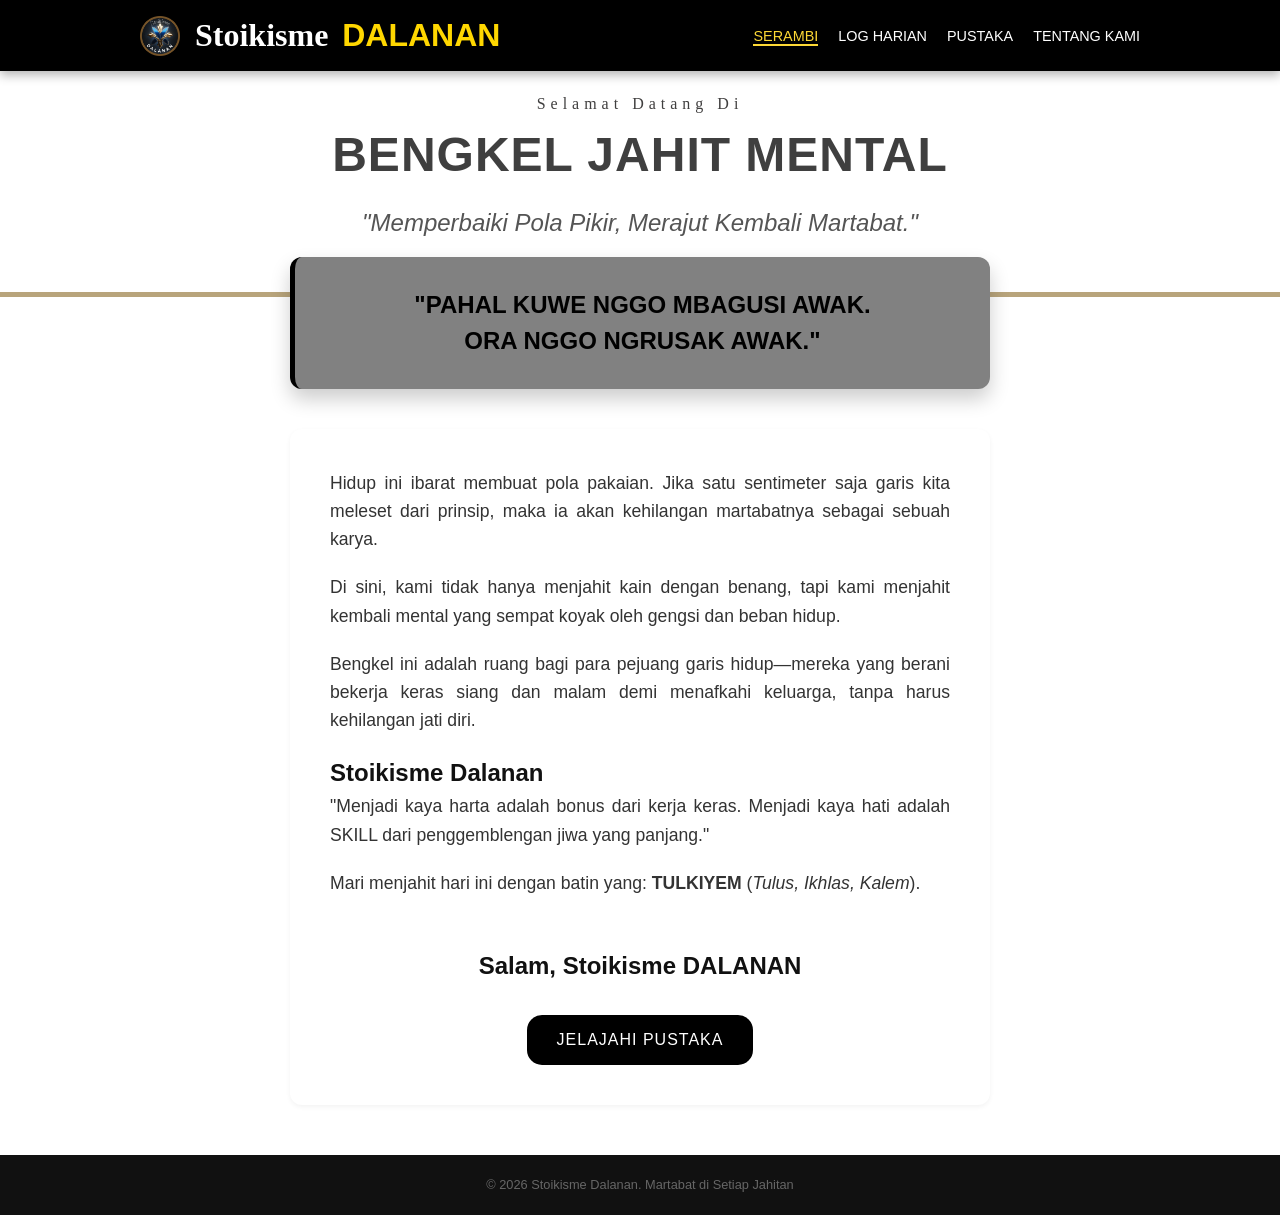
==== index.html @ 7697ca9e "Add files via upload" ====
<!DOCTYPE html>
<html lang="id">

<head>
    <meta charset="UTF-8">
    <meta name="viewport" content="width=device-width, initial-scale=1.0, maximum-scale=1.0, user-scalable=no">
    <title>Stoikisme Dalanan | Bengkel Jahit Mental</title>

    <link rel="stylesheet" type="text/css" href="style.css">
    <meta name="google-site-verification" content="pdE9gzT2qk3ti4TrLDhTIO6VuDrYccguMJ1fWuWMuR0" />
</head>

<header class="header-content">
    <div class="container header-content">
        <div class="logo">
            <img src="gudang/NEW-LOGO.png" alt="Logo">
            <h1><span class="latin">Stoikisme</span> <span class="dalanan">DALANAN</span></h1>
        </div>
        <nav>
            <ul>
                <li><a href="index.html" class="active">SERAMBI</a></li>
                <li><a href="log-harian.html">LOG HARIAN</a></li>
                <li><a href="pustaka.html">PUSTAKA</a></li>
                <li><a href="tentang-kami.html">TENTANG KAMI</a></li>
            </ul>
        </nav>
    </div>
</header>

<body>
    <section class="hero">
        <div class="container">
            <p style="font-family: 'BernhardTango', serif;
            text-transform: capitalize; color: #403f3f; letter-spacing: 5px;">Selamat Datang Di</p>
            <h2>BENGKEL JAHIT MENTAL</h2>
            <p class="tagline">"Memperbaiki Pola Pikir, Merajut Kembali Martabat."</p>
        </div>
    </section>

    <div class="container">
        <div class="filosofi-box">
            <h3>"PAHAL KUWE NGGO MBAGUSI AWAK.<br>ORA NGGO NGRUSAK AWAK."</h3>
        </div>

        <div class="konten-naskah">
            <p>Hidup ini ibarat membuat pola pakaian. Jika satu sentimeter saja garis kita meleset dari prinsip, maka ia
                akan kehilangan martabatnya sebagai sebuah karya.</p>

            <p>Di sini, kami tidak hanya menjahit kain dengan benang, tapi kami menjahit kembali mental yang sempat
                koyak oleh gengsi dan beban hidup.</p>

            <p>Bengkel ini adalah ruang bagi para pejuang garis hidup—mereka yang berani bekerja keras siang dan malam
                demi menafkahi keluarga, tanpa harus kehilangan jati diri.</p>

            <div class="hero-text">
                <h2>Stoikisme Dalanan</h2>
                <p>"Menjadi kaya harta adalah bonus dari kerja keras. Menjadi kaya hati adalah SKILL dari penggemblengan
                    jiwa yang panjang."</p>
                <p>Mari menjahit hari ini dengan batin yang: <strong>TULKIYEM</strong> (<em>Tulus, Ikhlas, Kalem</em>).</p>
            </div>

            <div class="salam">
                <h5>Salam, Stoikisme DALANAN</h5>
            </div>

            <a href="pustaka.html" class="btn-jelajah">JELAJAHI PUSTAKA</a>
        </div>
    </div>
    <button onclick="mumbul()" id="btnMumbul" title="Bali ming nduwur">
        &#8593;
    </button>
    <footer>
        <p>&copy; 2026 Stoikisme Dalanan. Martabat di Setiap Jahitan</p>
    </footer>

    <script src="script.js"></script>

</body>
---- style.css ----
* {
    margin: 0;
    padding: 0;
    box-sizing: border-box;
}

body {
    font-family: 'Segoe UI', Tahoma, Geneva, Verdana, sans-serif;
    background-color: #fff;
    color: #111;
    line-height: 1.6;
}

/* CONTAINER */
.container {
    width: 90%;
    max-width: 1000px;
    margin: 0 auto;
}

/* HEADER - GARIS MARTABAT */
header {
    background-color: #000;
    color: #fff;
    padding: 10px 0;
    position: sticky;
    top: 0;
    z-index: 1000;
    box-shadow: 0 4px 10px rgba(0, 0, 0, 0.3);
}

.header-content {
    display: flex;
    justify-content: space-between;
    align-items: center;
}

/* TAMBAHAN KHUSUS LOGO */
.logo {
    display: flex;
    align-items: center;
    gap: 15px;
}

.logo img {
    height: 40px;
    width: auto;
    object-fit: contain;
}

.logo h1 .latin {
    font-family: 'BernhardTango BT', serif;
    text-transform: capitalize;
    font-size: 2rem;
    color: #fff;
    margin-right: 5px;
    letter-spacing: 0;
}

.logo h1 span:last-child {
    font-family: 'Oswald', sans-serif;
    color: #ffd700;
    font-weight: bold;
    font-size: 2rem;
}

nav ul {
    list-style: none;
    display: flex;
    gap: 20px;
}

nav ul li a {
    text-decoration: none;
    color: #fff;
    font-family: 'Oswald', sans-serif;
    font-size: 0.9rem;
    transition: 0.3s;
}

nav ul li a:hover,
nav ul li a.active {
    color: #fdd835;
    border-bottom: 2px solid #fdd835;
}

/* HERO SECTION - TAMPILAN UTAMA */
.hero {
    background-color: #fff;
    text-align: center;
    padding: 20px 20px;
    border-bottom: 5px solid #b8a47b;
}

.hero h2 {
    font-family: 'Oswald', sans-serif;
    font-size: 3rem;
    color: #3f3f3f;
    text-transform: uppercase;
    margin-bottom: 10px;
    letter-spacing: 1px;
}

.hero p.tagline {
    font-size: 1.5rem; /* Fix: Spasi mbalelo wis ilang */
    color: #555555;
    font-style: italic;
    margin-bottom: 30px;
}

/* KOTAK FILOSOFI */
.filosofi-box {
    background-color: #818181;
    color: #fff;
    padding: 30px;
    margin: -40px auto 40px;
    max-width: 700px;
    position: relative;
    box-shadow: 0 10px 20px rgba(0, 0, 0, 0.2);
    border-left: 5px solid #000;
    border-radius: 12px;
}

.filosofi-box h3 {
    font-family: 'Oswald', sans-serif;
    font-size: 1.5rem;
    text-align: center;
    line-height: 1.5;
    color: #000;
}

/* NASKAH UTAMA */
.konten-naskah {
    max-width: 700px;
    margin: 0 auto;
    border-radius: 12px;
    text-align: justify;
    background: #fff;
    box-shadow: 0 2px 5px rgba(0, 0, 0, 0.05);
    padding: 40px; /* Fix: Padding dobel wis dadi siji */
}

.konten-naskah p {
    margin-bottom: 20px;
    font-size: 1.1rem;
    color: #333;
}

.tulkiyem {
    text-align: center;
    font-weight: bold;
    font-family: 'Oswald', sans-serif;
    font-size: 1.2rem;
    margin-top: 30px;
    border-top: 1px solid #ddd;
    padding-top: 20px;
}

/* TOMBOL */
.btn-jelajah {
    display: block;
    width: fit-content;
    margin: 30px auto 0;
    padding: 12px 30px;
    background-color: #000;
    color: #fff;
    text-decoration: none;
    font-family: 'Oswald', sans-serif;
    letter-spacing: 1px;
    transition: 0.3s;
    border-radius: 15px;
}

.btn-jelajah:hover {
    background-color: #ffd700;
}

.bingkai-kata {
    background: #ffffff;
    border: 2px solid #FFD700;
    border-radius: 12px;
    padding: 30px 60px 30px 60px;
    max-width: 80%;
    margin: 30px auto 50px auto; /* Fix: Ringkes lan ora tumpang tindhih */
    box-shadow: 0 6px 20px rgba(0, 0, 0, 0.06);
    text-align: center;
}

.header-kata {
    color: #ccac00;
    font-size: 20px;
    letter-spacing: 4px;
    text-transform: uppercase;
    font-weight: bold;
    margin-bottom: 20px;
}

.kata-motivasi {
    color: #111111;
    font-size: 20px;
    font-style: italic;
    line-height: 1.7;
    margin: 0 auto 15px auto;
    max-width: 85%;
}

.tanggal-kata {
    display: block;
    color: #999;
    font-size: 12px;
    letter-spacing: 1px;
}

/* KOTAK POSTINGAN */
.log-card {
    background: #fff;
    border: 1px solid #ddd;
    width: 90%;
    max-width: 900px;
    margin: 40px auto;
    border-radius: 8px;
    box-shadow: 0 4px 6px rgba(0, 0, 0, 0.05);
}

.log-header {
    background: #000;
    color: #fff;
    padding: 15px 25px;
    display: flex;
    justify-content: space-between;
    align-items: center;
    border-radius: 8px 8px 0 0;
}

.log-header h3 {
    font-family: 'Oswald', sans-serif;
    font-size: 1.2rem;
    text-transform: uppercase;
}

.log-date {
    font-size: 0.8rem;
    color: #faf7f7;
}

.log-body {
    padding: 30px;
}

.naskah-box {
    background: #f9f9f9;
    border-left: 4px solid #000;
    padding: 20px;
    margin-bottom: 25px;
    font-style: italic;
    color: #333;
}

.naskah-box p {
    text-align: justify;
    line-height: 1.7;
    font-size: 1.1rem;
    color: #333;
    margin-bottom: 20px;
}

.naskah-box strong {
    display: block;
    margin-bottom: 10px;
    color: #000;
    font-family: 'Oswald', sans-serif;
}

.cerita-mburi {
    margin-bottom: 30px;
    text-align: justify;
    font-size: 1rem;
    color: #272727;
}

/* TOMBOL TONTON */
.btn-tonton {
    display: inline-block;
    background: #d8ae05;
    color: #fff;
    text-decoration: none;
    padding: 10px 20px;
    font-family: 'Oswald', sans-serif;
    font-weight: bold;
    border-radius: 20px;
    transition: 0.3s;
}

.btn-tonton:hover {
    background: #ffd700;
    transform: scale(1.05);
}

/* PUSTAKA */
.pustaka-hero {
    background: none;
    background-position: center;
    height: 175px;
    display: flex;
    align-items: center;
    justify-content: center;
    text-align: center;
    color: #000;
    border-bottom: 5px solid #b8a47b;
}

.hero-content h2 {
    font-family: 'Oswald', sans-serif;
    font-size: 3rem;
    letter-spacing: 5px;
    text-shadow: 3px 3px 10px rgba(0, 0, 0, 0.5);
}

/* PAGE TITLE */
.page-title {
    text-align: center;
    padding: 60px 0 40px;
}

.page-title h2 {
    font-family: 'Oswald', sans-serif;
    font-size: 2.5rem;
    text-transform: uppercase;
}

/* GRID SYSTEM */
.karya-grid {
    display: grid;
    grid-template-columns: repeat(auto-fit, minmax(400px, 1fr));
    gap: 35px;
    padding: 30px;
}

.karya-card {
    display: flex;
    background: #fff;
    border: 2px solid #000;
    border-radius: 12px;
    overflow: hidden;
    height: 180px; /* Dhuwur paten nggo laptop */
    transition: all 0.4s cubic-bezier(0.165, 0.84, 0.44, 1);
    box-shadow: 0 4px 6px rgba(0, 0, 0, 0.1);
}

.karya-card:hover {
    border: 2px solid #ffd700;
    transform: translateY(-2px) scale(1.01);
    box-shadow: 0 12px 20px rgba(0, 0, 0, 0.15);
}

/* FRAME GAMBAR */
.karya-frame {
    flex: 0 0 35%;
    position: relative;
}

.slides-container {
    width: 100%;
    height: 100%;
    position: relative;
    overflow: hidden;
}

.slide {
    display: none;
    width: 100%;
    height: 100%;
    object-fit: cover;
    cursor: zoom-in;
    transition: opacity 0.3s ease;
}

.slide:hover {
    opacity: 0.9;
}

.slide.active {
    display: block;
}

/* DOTS SLIDER */
.dots-container {
    position: absolute;
    bottom: 10px;
    left: 50%;
    transform: translateX(-50%);
    display: flex;
    gap: 6px;
    z-index: 10;
    opacity: 0;
    transition: 0.3s;
    pointer-events: none;
}

.karya-frame:hover .dots-container {
    opacity: 1;
    pointer-events: auto;
}

.dot {
    width: 8px;
    height: 8px;
    background: rgba(255, 255, 255, 0.5);
    border-radius: 50%;
    cursor: pointer;
    border: 1px solid rgba(0, 0, 0, 0.3);
}

.dot.active {
    background: #ffc107;
    width: 20px;
    border-radius: 10px;
}

/* Fix: Meksa dhuwur foto melu aturan bingkai 180px neng laptop bèn ra mbleber */
.karya-grid .karya-card img,
.karya-frame img {
    width: 100%;
    height: 100%; 
    object-fit: cover;
    object-position: center;
    cursor: pointer;
}

.karya-info {
    flex: 0 0 65%;
    padding: 15px;
    display: flex;
    flex-direction: column;
    justify-content: center;
}

.karya-info h3 {
    font-family: 'Oswald', sans-serif;
    font-size: 1.3rem;
    margin-bottom: 10px;
    margin-top: 10px;
    text-transform: uppercase;
}

.karya-info p {
    font-size: 0.95rem;
    color: #555;
    margin-bottom: 10px;
    text-align: justify;
    width: 100%;
    font-style: italic;
}

.garis-marwah {
    height: 3px;
    background: linear-gradient(to right, #000, #ffd700, #000);
    width: 60%;
    margin: 15px auto;
    border-radius: 2px;
}

.label-kategori {
    color: #b9a117;
    font-weight: bold;
    font-size: 1.3rem;
    margin-top: 15px;
    margin-bottom: 10px;
    display: inline-block;
}

/* WA FLOATING */
.wa-floating {
    position: fixed;
    bottom: 30px;
    right: 30px;
    width: 60px;
    z-index: 9999;
    transition: 0.3s;
}

.wa-floating:hover {
    transform: scale(1.1);
}

/* MODAL ZOOM */
.modal-zoom {
    display: none;
    position: fixed;
    z-index: 10000;
    left: 0;
    top: 0;
    width: 100%;
    height: 100%;
    background: rgba(0, 0, 0, 0.9);
    justify-content: center;
    align-items: center;
}

.modal-content {
    max-width: 100%;
    max-height: 100vh;
    border: 5px solid #fff;
    border-radius: 10px;
}

.modal-dots-container {
    position: fixed;
    bottom: 40px;
    left: 0;
    right: 0;
    text-align: center;
    width: 100%;
    z-index: 10001;
}

.dot-modal {
    cursor: pointer;
    height: 12px;
    width: 12px;
    margin: 0 5px;
    background-color: rgba(255, 255, 255, 0.5);
    border-radius: 50%;
    display: inline-block;
    transition: all 0.3s ease;
}

.dot-modal.active,
.dot-modal:hover {
    background-color: #ffcc00;
    width: 35px;
    border-radius: 8px;
}

.close-btn {
    position: fixed;
    z-index: 10001;
    top: 20px;
    right: 30px;
    color: #ffcc00;
    font-size: 40px;
    padding: 10px;
    cursor: pointer;
}

.close-btn:hover {
    color: #c21717;
    transition: color 0.3s ease;
}

.card {
    transition: all 0.4s ease;
}

.didelikne {
    display: none;
}

/* FILTER BUTTONS */
.filter-buttons {
    text-align: center;
    margin: 20px 0;
}

.filter-buttons button {
    background-color: #4d4949;
    color: #ffc107;
    border: 2px solid #ffc107;
    padding: 10px 20px;
    margin: 10px;
    font-family: 'Oswald', sans-serif;
    font-weight: bold;
    text-transform: uppercase;
    cursor: pointer;
    transition: all 0.3s ease;
    
}

.filter-buttons button:hover,
.filter-buttons button.active {
    background-color: #ffc107;
    color: #000;
    box-shadow: 0 4px 15px rgba(255, 193, 7, 0.4);
}

.filter-buttons button.aktif {
    background-color: #ffc107;
    color: #000;
    box-shadow: 0 0 15px rgba(255, 193, 7, 0.6);
    border-color: #000;
}

/* TENTANG KAMI */
.konten-biografi {
    background: #fff;
    margin-top: -30px;
    padding: 50px;
    box-shadow: 0 10px 30px rgba(0, 0, 0, 0.1);
    position: relative;
    border-radius: 15px;
}

.intro-vidio-box {
    text-align: center;
    margin-bottom: 60px;
}

.intro-vidio {
    width: 100%;
    max-width: 320px;
    aspect-ratio: 16/9;
    border-radius: 16px;
    border: 5px solid #ffc107;
    object-fit: cover;
    display: block;
    margin: 30px auto 0px; /* Fix: Siji waé tur ana space ndhuwur */
}

.naskah-bio {
    text-align: justify;
    font-size: 1.1rem;
    color: #333;
}

.naskah-bio h3 {
    font-family: 'Oswald', sans-serif;
    font-size: 1.8rem;
    margin: 30px 0 15px;
    border-bottom: 2px solid #000;
    display: inline-block;
}

.naskah-bio p {
    margin-bottom: 20px;
}

.pondasi-box {
    background: #000;
    color: #fff;
    padding: 30px;
    margin: 40px 0;
    border-left: 10px solid #555;
    box-shadow: 0 10px 20px rgba(0, 0, 0, 0.2);
    border-radius: 12px;
}

.pondasi-box h4 {
    font-family: 'Oswald', sans-serif;
    font-size: 1.3rem;
    margin-bottom: 10px;
    color: #aaa;
}

.pondasi-box p {
    font-family: 'Oswald', sans-serif;
    font-size: 1.5rem;
    line-height: 1.4;
    font-style: normal;
    margin-bottom: 0;
}

.salam {
    text-align: center;
    margin-top: 50px;
    font-family: 'Oswald', sans-serif;
}

.salam h5 {
    font-size: 1.5rem;
    margin-bottom: 5px;
}

.salam p {
    color: #777;
    letter-spacing: 2px;
}

.container-tulkiyem {
    display: flex;
    justify-content: center;
    padding: 20px;
    border-radius: 12px;
}

.list-tulkiyem {
    list-style-type: disc;
    max-width: 700px;
    text-align: left;
    line-height: 1.8;
}

.list-tulkiyem li {
    margin-bottom: 15px;
    color: #333;
}

.poin-tulkiyem {
    margin-top: 20px;
    padding-left: 20px;
}

.poin-tulkiyem ul {
    list-style-type: disc;
    color: #111;
}

.poin-tulkiyem li {
    margin-bottom: 15px;
    font-size: 1.1rem;
    line-height: 1.6;
}

.poin-tulkiyem strong {
    font-weight: 700;
}

.tulkiyem-box {
    display: flex;
    justify-content: center;
    margin-top: 20px;
    text-align: left;
}

.tulkiyem-box ul {
    list-style-type: disc;
    color: #333;
    max-width: 600px;
}

.tulkiyem-box li {
    margin-bottom: 12px;
    font-size: 1.05rem;
    line-height: 1.6;
}

/* FOOTER */
footer {
    background-color: #111;
    color: #666;
    text-align: center;
    padding: 20px 0;
    margin-top: 50px;
    font-size: 0.8rem;
    width: 100%;
    margin-left: 0;
    margin-right: 0;
}

#btnMumbul {
    display: none;
    position: fixed;
    bottom: 30px;
    align-items: center;
    justify-content: center;
    font-size: 24px;
    line-height: 0;
    left: 20px;
    z-index: 9999;
    border: none;
    outline: none;
    background-color: rgba(239, 245, 67, 0.8);
    color: black;
    cursor: pointer;
    padding: 15px;
    border-radius: 50%;
    width: 50px;
    height: 50px;
    font-weight: bold;
    box-shadow: 0 4px 10px rgba(0, 0, 0, 0.3);
    transition: 0.3s;
}

#btnMumbul:hover {
    background-color: rgba(255, 193, 7, 1);
}

/* RESPONSIF HP */
@media screen and (max-width: 768px) {
    .header-content {
        flex-direction: column;
        gap: 15px;
    }

    .filosofi-box {
        margin: 20px auto;
        width: 90%;
    }

    nav ul {
        gap: 10px;
        margin-top: 10px;
        flex-wrap: wrap;
        justify-content: center;
    }

    nav ul li a {
        font-size: 0.75rem;
    }

    .logo img {
        height: 30px;
    }

    .kata-motivasi {
        font-size: 1.1rem;
    }

    .container {
        padding: 0 !important;
        width: 100% !important;
        max-width: 100% !important;
    }

    /* 2 KOLOM KARYA (Wis dadi siji, gap nganggo 10px sekang panjalukmu) */
    .karya-grid {
        display: grid;
        grid-template-columns: 1fr 1fr;
        gap: 10px !important;
        padding: 8px;
    }

    .karya-card {
        flex-direction: column;
        height: auto;
        margin-bottom: 0;
    }

    body .container .karya-frame {
        width: 100%;
        height: auto;
        aspect-ratio: 1 / 1;
        flex: none;
    }

    body .container .karya-info {
        padding: 10px;
        flex: 1;
        display: flex;
        flex-direction: column;
    }

    /* JUDUL KARYA H3 (Wis dadi siji, trik potong teks / line-clamp tetep aman) */
    .karya-info h3,
    .karya-card h3 {
        font-size: 12px !important;
        line-height: 1.2 !important;
        margin-top: 5px !important;
        margin-bottom: 3px !important;
        display: -webkit-box;
        -webkit-line-clamp: 1;
        line-clamp: 1;
        -webkit-box-orient: vertical;
        overflow: hidden;
    }

    body .container .karya-info p {
        font-size: 0.75rem;
        line-height: 1.3;
        display: block;
    }

    /* AREA HERO (SERAMBI, LOG, & PUSTAKA KARYA) */
    body .hero,
    body .hero-content {
        padding: 40px 10px !important;
        text-align: center !important;
        width: 100% !important;
        display: flex !important;
        flex-direction: column !important;
        align-items: center !important;
        justify-content: center !important;
        box-sizing: border-box !important;
    }

    body .hero h2,
    body .hero-content h2 {
        font-size: 1.6rem !important;
        white-space: nowrap !important;
        letter-spacing: 1px !important;
        text-align: center !important;
        width: 100% !important;
        margin: 8px auto !important;
        display: block !important;
    }

    body .hero p,
    body .hero-content p {
        font-size: 13px !important;
        white-space: normal !important;
        letter-spacing: 1px !important;
        text-align: center !important;
        width: 100% !important;
        font-style: italic;
        color: #666;
        line-height: 1.4;
        margin: 5px auto !important;
        display: block !important;
    }

    .logo h1 {
        display: flex !important;
        align-items: center !important;
        white-space: nowrap !important;
        gap: 6px;
    }

    .logo h1 .latin {
        font-size: 1.6rem !important;
    }

    .logo h1 span:last-child {
        font-size: 1.6rem !important;
    }

    .pondasi-box p {
        font-size: 1.1rem !important;
        line-height: 1.3 !important;
    }

    /* FILTER BUTTONS */
    .filter-buttons {
        display: flex !important;
        flex-wrap: nowrap !important;
        justify-content: center !important;
        align-items: center !important;
        gap: 8px !important;
        padding: 10px 8px !important;
        width: 100% !important;
        overflow: hidden !important;
        box-sizing: border-box !important;
    }

    .filter-buttons button {
        flex: 1 1 auto !important;
        margin: 0 !important;
        padding: 5px 6px !important;
        font-size: 10px !important;
        letter-spacing: 1px !important;
        white-space: nowrap !important;
        text-align: center !important;
    }

    /* KUNCI FOTO KARYA (Potong gorden ndhuwur, fokus mesin jahit ngisor) */
    .karya-frame .slide, .karya-frame img {
        height: 250px !important;
        width: 100% !important;
        object-fit: cover !important;
        object-position: bottom !important;
    }

    .label-kategori {
        font-size: 13px !important;
        margin-top: 5px !important;
        margin-bottom: 5px !important;
        padding: 2px 6px !important;
    }

    #modalGambar .close-btn {
        position: fixed !important;
        top: 20px !important;
        right: 20px !important;
        z-index: 999999 !important;
        transform: none !important;
    }

    /* LOG HEADER (Tetep jèjèr sebaris nengen) */
    .log-header {
        display: flex;
        flex-direction: row;
        justify-content: space-between;
        align-items: center;
        padding: 10px 12px;
    }

    .log-header h3 {
        font-size: 0.9rem !important;
        line-height: 1.2;
        margin: 0 !important;
        max-width: 65%;
    }

    .log-header .log-date {
        font-size: 0.75rem !important;
        white-space: nowrap;
    }

    /* TOMBOL TONTON VIDIONYA (Imut tur lincip) */
    .btn-tonton {
        padding: 6px 14px !important;
        font-size: 0.8rem !important;
        border-radius: 15px !important;
    }
}
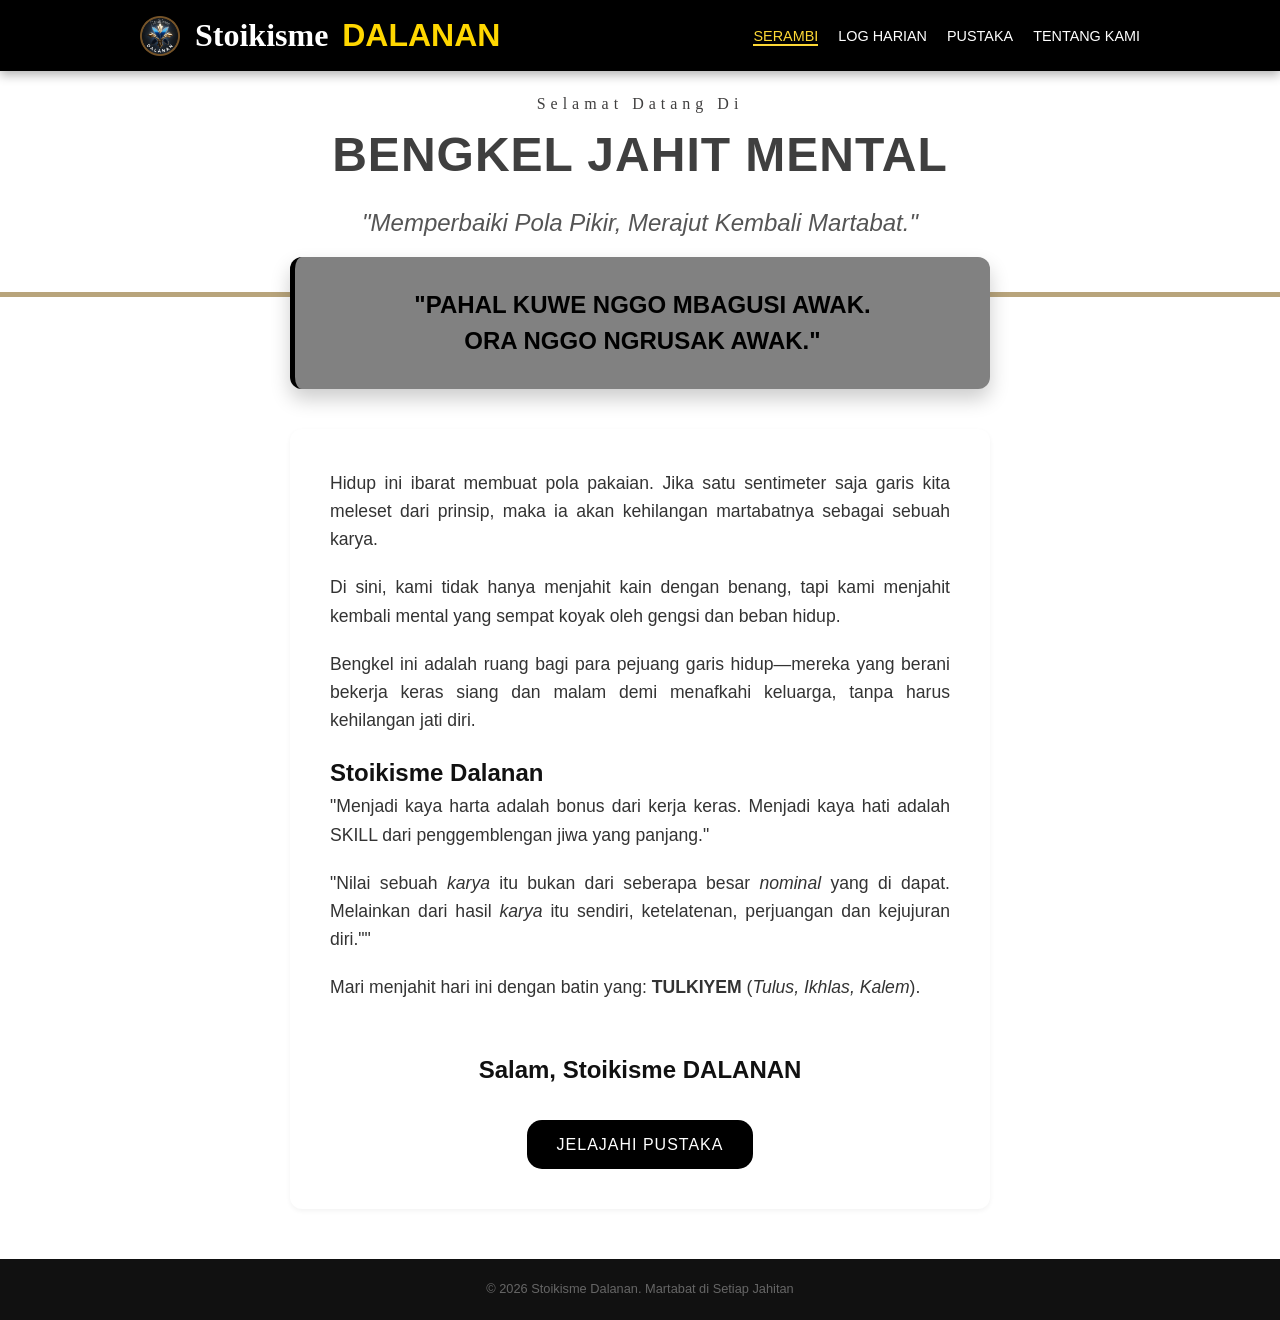
==== commit 2a073077: "Add files via upload" ====
--- a/index.html
+++ b/index.html
@@ -5,9 +5,16 @@
     <meta charset="UTF-8">
     <meta name="viewport" content="width=device-width, initial-scale=1.0, maximum-scale=1.0, user-scalable=no">
     <title>Stoikisme Dalanan | Bengkel Jahit Mental</title>
+    <meta name="description" content="Stoikisme Dalanan: Bengkel jahit mental untuk pejuang garis hidup.
+    Dengan prinsip PAHAL KUWE NGGO MBAGUSI AWAK. ORA NGGO NGRUSAK AWAK — Bekerja itu untuk memperbaiki diri,
+    bukan untuk merusak diri.">
+    <meta name="keywords" content="stoikisme dalanan, stoikisme, stoikisme praktis, pahal kuwe nggo mbagusi awak,
+    filosofi hidup, kata-kata mutiara, penjahit terdekat">
+    <meta name="robots" content="index, follow">
+    <meta name="author" content="Stoikisme Dalanan">
 
     <link rel="stylesheet" type="text/css" href="style.css">
-    <meta name="google-site-verification" content="pdE9gzT2qk3ti4TrLDhTIO6VuDrYccguMJ1fWuWMuR0" />
+    <meta name="google-site-verification" content="nLmwlOe4mqO4dSfiI4_Q602jywK5rOa_-8KUNXbVjCk" />
 </head>
 
 <header class="header-content">
@@ -56,7 +63,12 @@
                 <h2>Stoikisme Dalanan</h2>
                 <p>"Menjadi kaya harta adalah bonus dari kerja keras. Menjadi kaya hati adalah SKILL dari penggemblengan
                     jiwa yang panjang."</p>
-                <p>Mari menjahit hari ini dengan batin yang: <strong>TULKIYEM</strong> (<em>Tulus, Ikhlas, Kalem</em>).</p>
+
+                <p>"Nilai sebuah <em>karya</em> itu bukan dari seberapa besar <em>nominal</em> yang di dapat.
+                    Melainkan dari hasil <em>karya</em> itu sendiri, ketelatenan, perjuangan dan kejujuran diri.""
+                </p>
+                <p>Mari menjahit hari ini dengan batin yang: <strong>TULKIYEM</strong> (<em>Tulus, Ikhlas, Kalem</em>).
+                </p>
             </div>
 
             <div class="salam">
--- a/style.css
+++ b/style.css
@@ -179,7 +179,7 @@
     background: #ffffff;
     border: 2px solid #FFD700;
     border-radius: 12px;
-    padding: 30px 60px 30px 60px;
+    padding: 20px 15px;
     max-width: 80%;
     margin: 30px auto 50px auto; /* Fix: Ringkes lan ora tumpang tindhih */
     box-shadow: 0 6px 20px rgba(0, 0, 0, 0.06);
@@ -541,6 +541,8 @@
     font-size: 40px;
     padding: 10px;
     cursor: pointer;
+    touch-action: manipulation; 
+    -webkit-tap-highlight-color: transparent;
 }
 
 .close-btn:hover {
@@ -968,8 +970,9 @@
         display: flex;
         flex-direction: row;
         justify-content: space-between;
-        align-items: center;
-        padding: 10px 12px;
+        align-items: flex-start;
+        padding: 12px 15px;
+        min-height: 65px;
     }
 
     .log-header h3 {
@@ -977,11 +980,13 @@
         line-height: 1.2;
         margin: 0 !important;
         max-width: 65%;
+        text-align: left;
     }
 
     .log-header .log-date {
         font-size: 0.75rem !important;
         white-space: nowrap;
+        align-self: flex-end;
     }
 
     /* TOMBOL TONTON VIDIONYA (Imut tur lincip) */
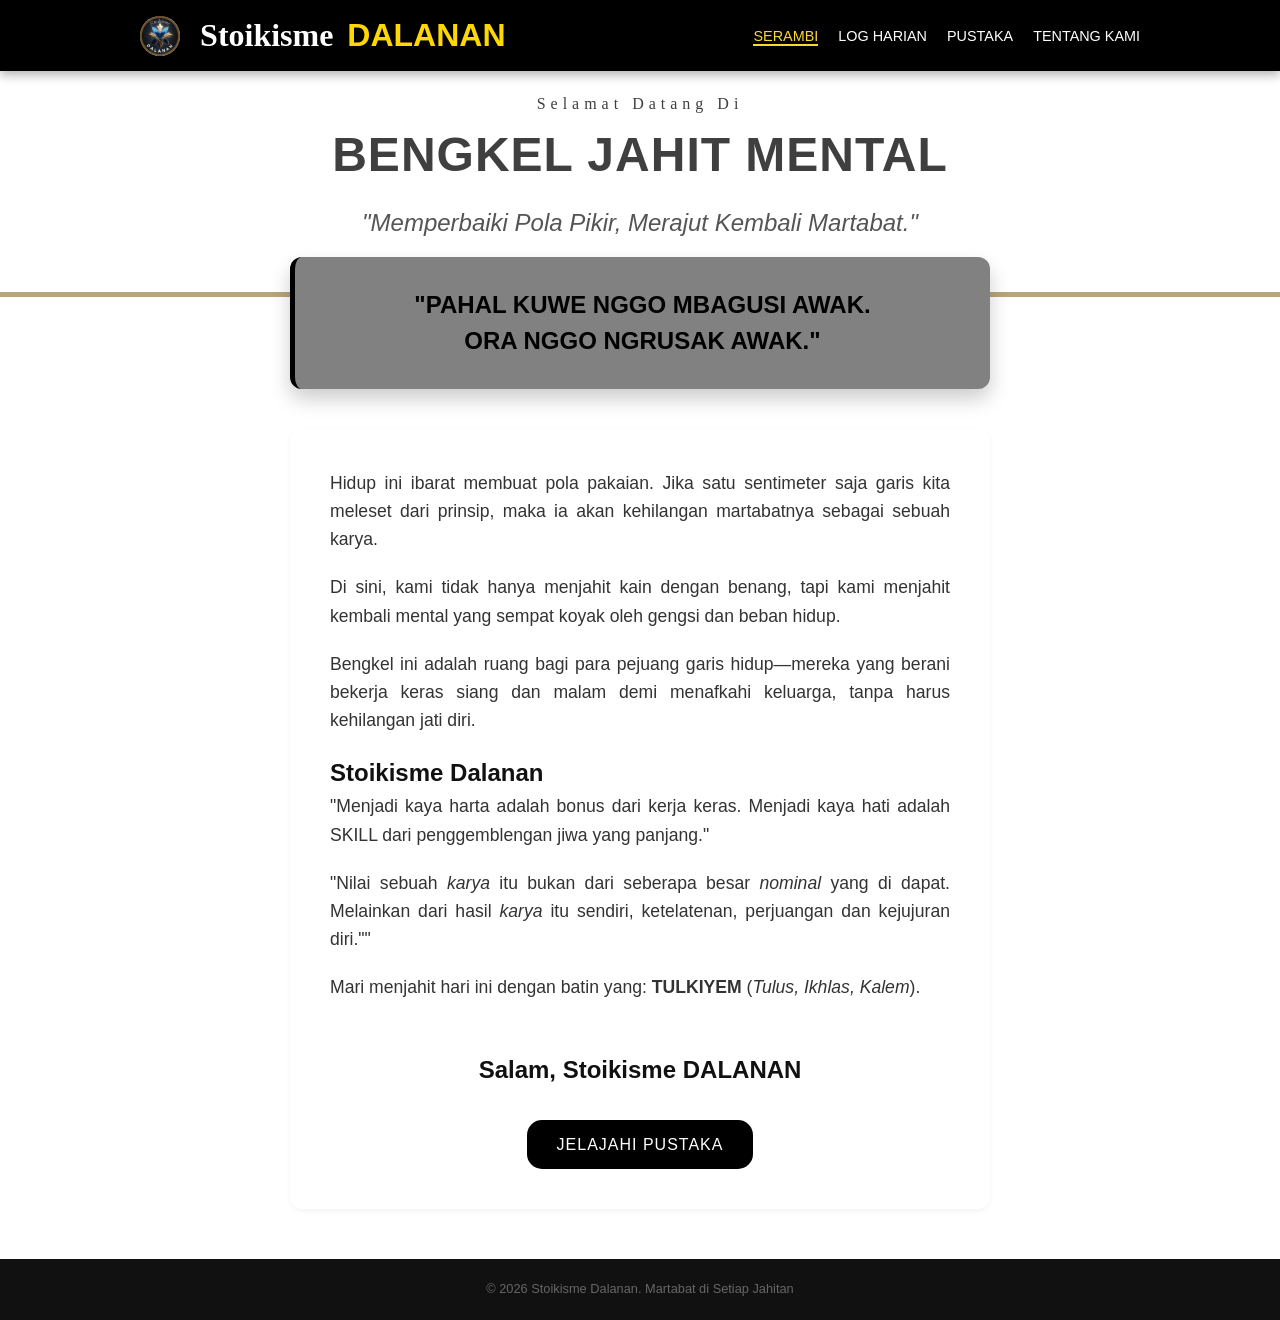
==== commit 33433433: "Add files via upload" ====
--- a/index.html
+++ b/index.html
@@ -20,7 +20,7 @@
 <header class="header-content">
     <div class="container header-content">
         <div class="logo">
-            <img src="gudang/NEW-LOGO.png" alt="Logo">
+            <img src="gudang/logo-stoikisme-dalanan.webp" alt="Logo" height="40" width="auto">
             <h1><span class="latin">Stoikisme</span> <span class="dalanan">DALANAN</span></h1>
         </div>
         <nav>
--- a/style.css
+++ b/style.css
@@ -39,13 +39,14 @@
 .logo {
     display: flex;
     align-items: center;
-    gap: 15px;
+    gap: 20px;
 }
 
 .logo img {
     height: 40px;
     width: auto;
     object-fit: contain;
+    border-radius: 50px;
 }
 
 .logo h1 .latin {
@@ -565,7 +566,7 @@
 }
 
 .filter-buttons button {
-    background-color: #4d4949;
+    background-color: #000;
     color: #ffc107;
     border: 2px solid #ffc107;
     padding: 10px 20px;
@@ -777,7 +778,7 @@
 }
 
 /* RESPONSIF HP */
-@media screen and (max-width: 768px) {
+@media screen and (max-width: 600px) {
     .header-content {
         flex-direction: column;
         gap: 15px;
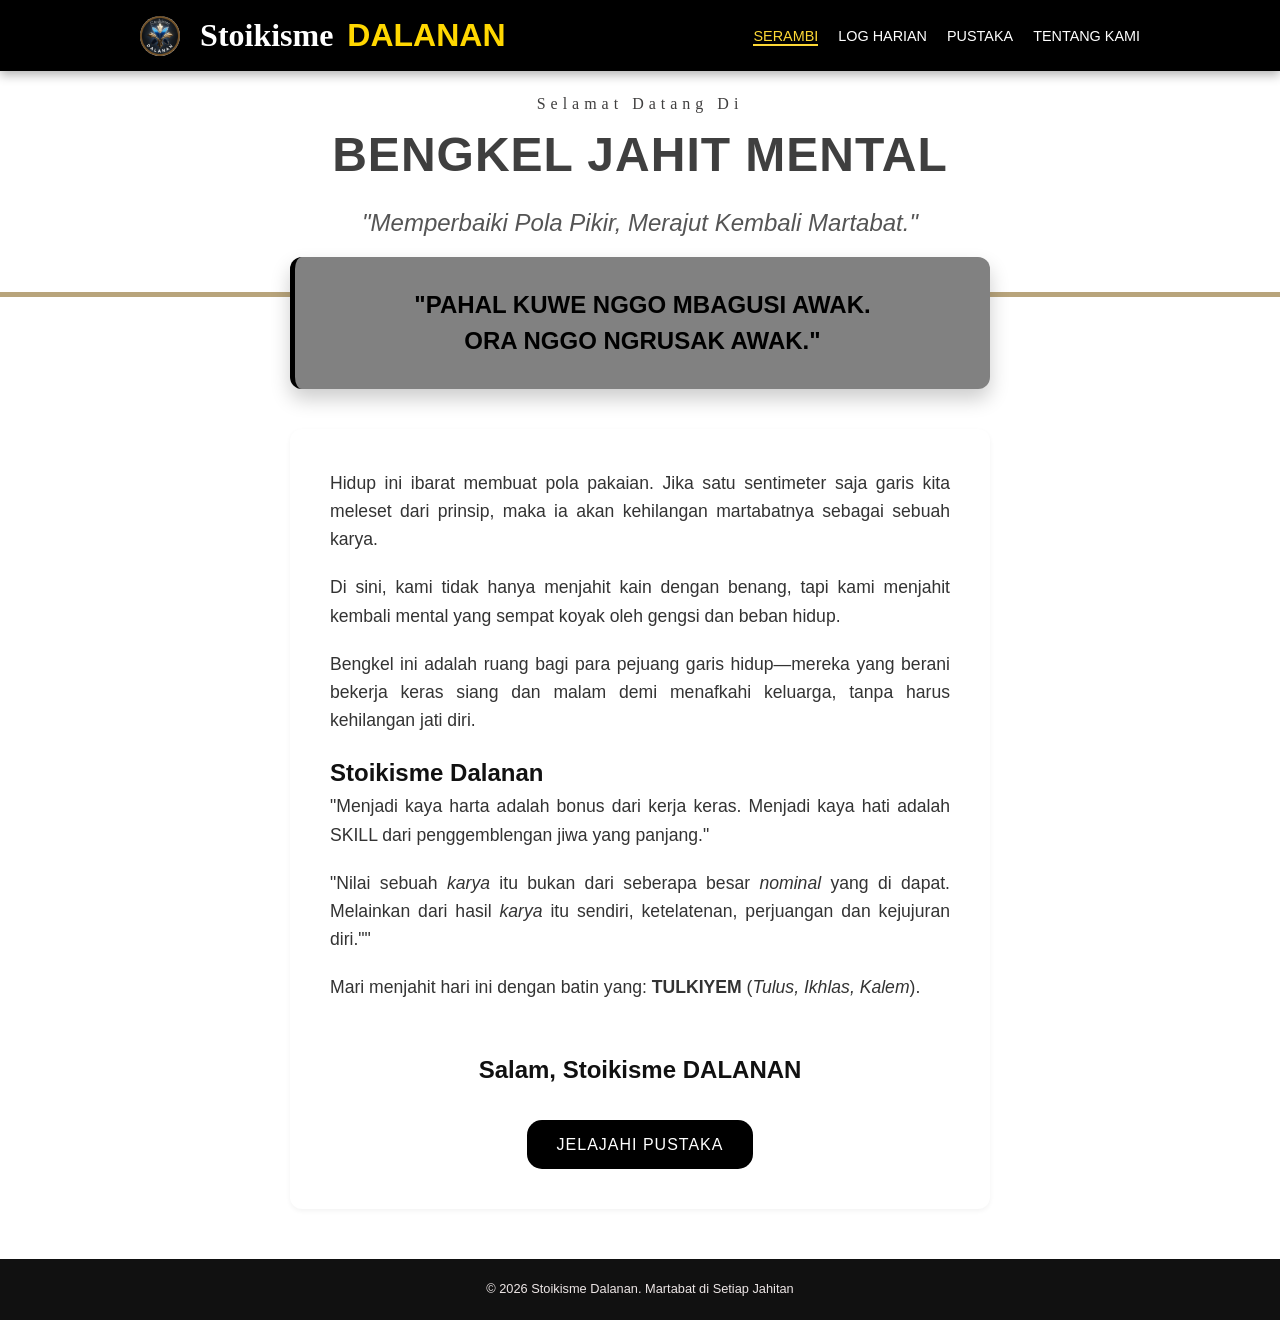
==== commit 7918b397: "Add files via upload" ====
--- a/index.html
+++ b/index.html
@@ -20,7 +20,8 @@
 <header class="header-content">
     <div class="container header-content">
         <div class="logo">
-            <img src="gudang/logo-stoikisme-dalanan.webp" alt="Logo" height="40" width="auto">
+            <img src="gudang/logo-stoikisme-dalanan.webp" alt="Logo Stoikisme Dalanan" width="40" height="40"
+                style="height: 40px; width: auto;">
             <h1><span class="latin">Stoikisme</span> <span class="dalanan">DALANAN</span></h1>
         </div>
         <nav>
@@ -85,6 +86,6 @@
         <p>&copy; 2026 Stoikisme Dalanan. Martabat di Setiap Jahitan</p>
     </footer>
 
-    <script src="script.js"></script>
+   <script src="script.js" defer></script>
 
 </body>
--- a/style.css
+++ b/style.css
@@ -739,7 +739,7 @@
 /* FOOTER */
 footer {
     background-color: #111;
-    color: #666;
+    color: #ede6e6;
     text-align: center;
     padding: 20px 0;
     margin-top: 50px;
